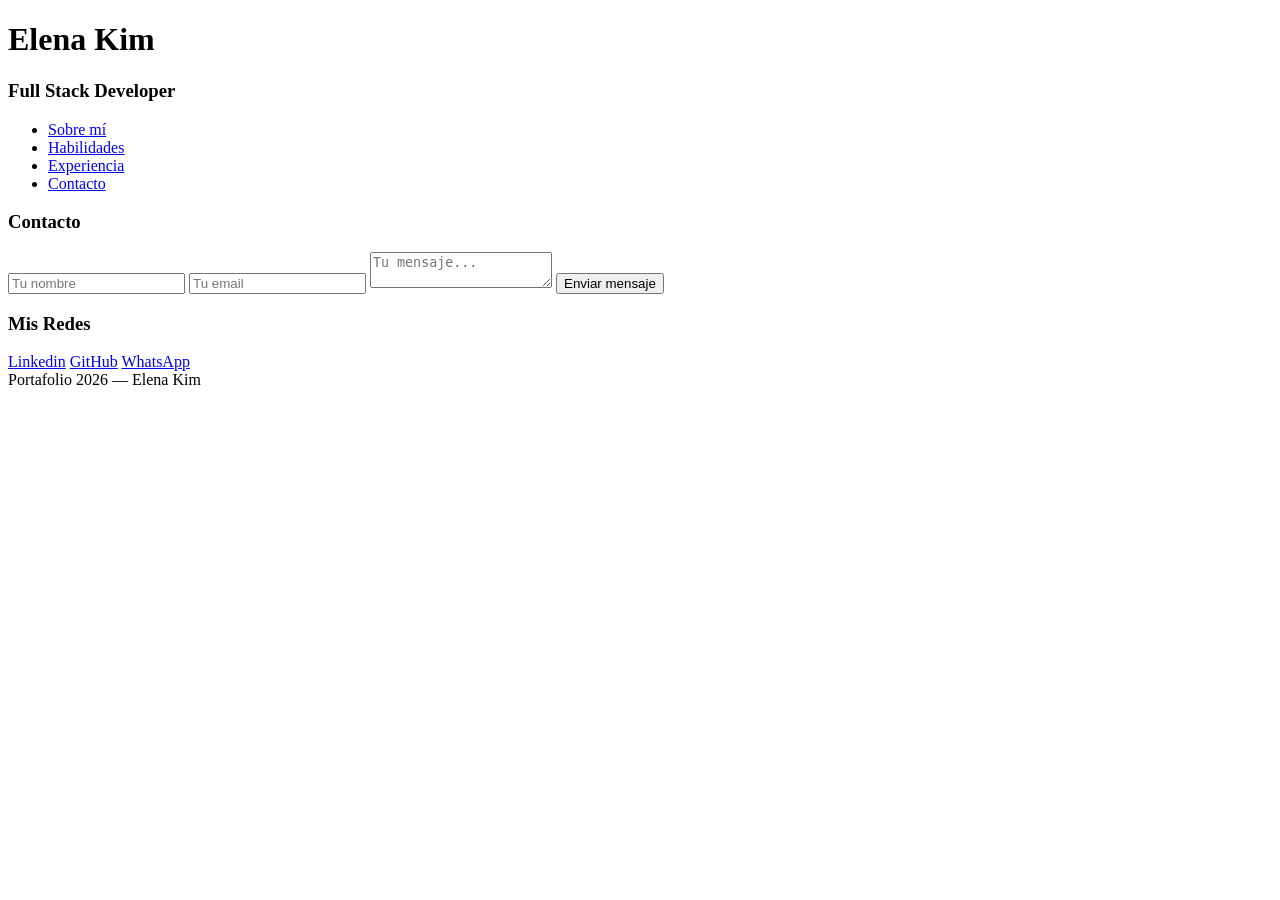
==== contactos.html @ a0f90338 "Esqueleto pag" ====
<!DOCTYPE html>
<html lang="es">
<head>
    <meta charset="UTF-8">
    <meta name="viewport" content="width=device-width, initial-scale=1.0">
    <title>Contacto — Elena Kim</title>
    <link rel="stylesheet" href="css/style.css">
</head>
<body>
<header class="header">
    <div class="header-text">
        <h1>Elena Kim</h1>
        <h3>Full Stack Developer</h3>
    </div>
</header>
<nav>
    <ul>
        <li><a href="index.html">Sobre mí</a></li>
        <li><a href="habilidades.html">Habilidades</a></li>
        <li><a href="experiencia.html">Experiencia</a></li>
        <li><a href="contactos.html" class="active">Contacto</a></li>
    </ul>
</nav>
<main class="layout">
    <section class="contenido">
        <section class="subcontenido">
            <form action="https://formspree.io/f/YOUR_FORM_ID" method="POST" id="contact-form">
                <h3>Contacto</h3>
                <input type="text" name="nombre" placeholder="Tu nombre" >
                <input type="email" name="email" placeholder="Tu email" >
                <textarea name="mensaje" placeholder="Tu mensaje..."></textarea>
                <button type="submit" class="btn">Enviar mensaje</button>
            </form>
        </section>
    </section>
     <aside class="Proyectos">
        <h3>Mis Redes</h3>
        <section class="redes">
             <a class="btn" href="https://ar.linkedin.com">Linkedin</a> 
             <a class="btn" href="https://github.com">GitHub</a> 
             <a class="btn" href="https://www.whatsapp.com/?lang=es">WhatsApp</a> 
        </section>
    </aside>
</main>
<footer class="footer">Portafolio 2026 — Elena Kim</footer>
</body>
</html>
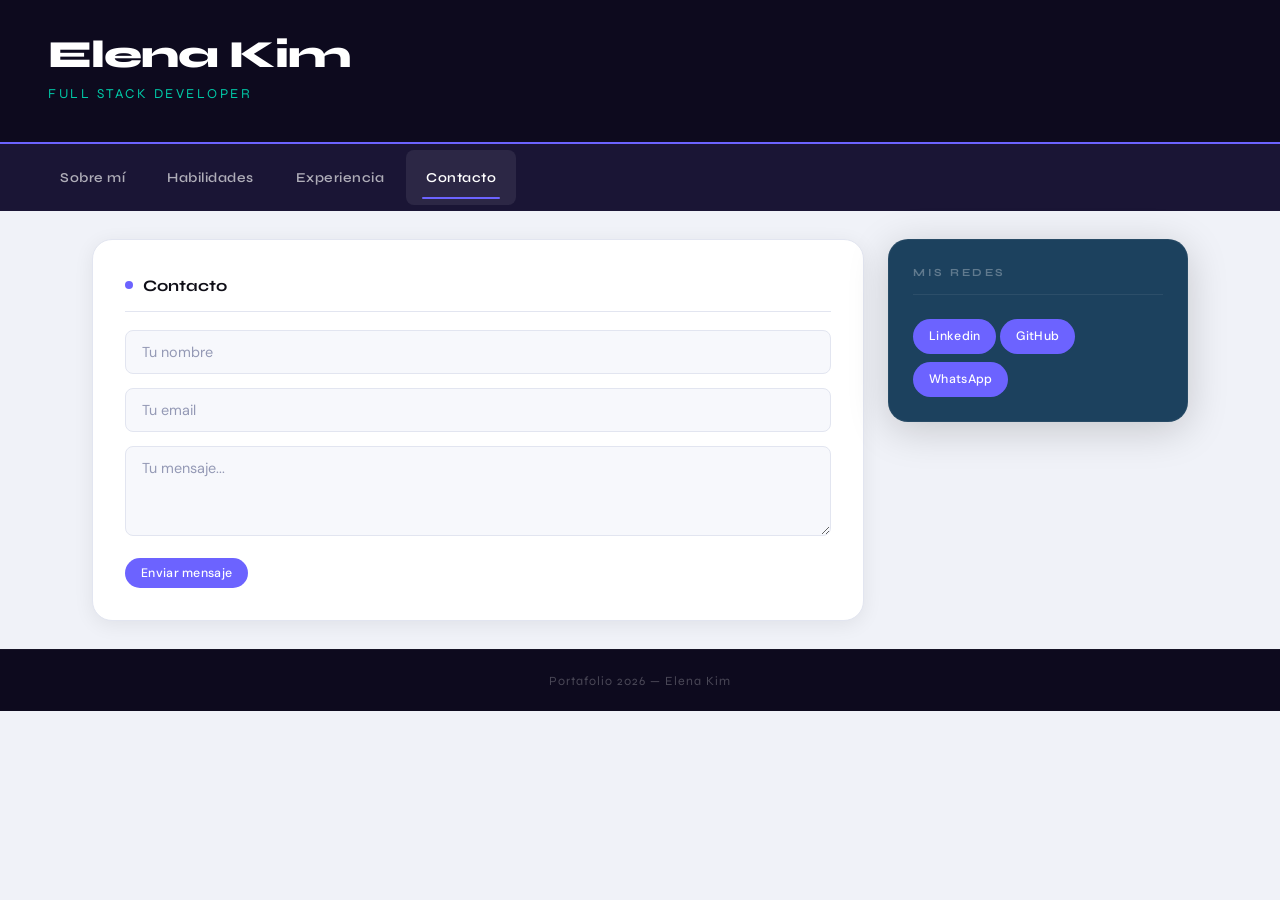
==== commit be6bd651: "Actualizo contactos(formulario) y estilos" ====
--- a/contactos.html
+++ b/contactos.html
@@ -24,7 +24,7 @@
 <main class="layout">
     <section class="contenido">
         <section class="subcontenido">
-            <form action="https://formspree.io/f/YOUR_FORM_ID" method="POST" id="contact-form">
+            <form action="https://formspree.io/f/maqlzeay" method="POST" id="contact-form">
                 <h3>Contacto</h3>
                 <input type="text" name="nombre" placeholder="Tu nombre" >
                 <input type="email" name="email" placeholder="Tu email" >
--- a/css/style.css
+++ b/css/style.css
@@ -0,0 +1,452 @@
+@import url('https://fonts.googleapis.com/css2?family=Syne:wght@400;600;700;800&family=DM+Sans:wght@300;400;500&display=swap');
+
+* {
+    margin: 0;
+    padding: 0;
+    box-sizing: border-box;
+}
+
+body {
+    font-family: 'DM Sans', sans-serif;
+    background: #f0f2f8;
+    color: #0f0e17;
+    line-height: 1.7;
+}
+
+/* ── HEADER ───────────────────────────────────────── */
+.header {
+    background: #0d0a1e;
+    padding: 36px 48px;
+    display: flex;
+    align-items: center;
+    justify-content: space-between;
+    gap: 20px;
+    border-bottom: 2px solid #6c63ff;
+}
+
+.header-text h1 {
+    font-family: 'Syne', sans-serif;
+    font-size: 2.4rem;
+    font-weight: 800;
+    color: #ffffff;
+    letter-spacing: -1px;
+    line-height: 1;
+}
+
+.header-text h3 {
+    font-family: 'Syne', sans-serif;
+    font-size: 0.85rem;
+    font-weight: 400;
+    color: #00c9a7;
+    letter-spacing: 2.5px;
+    text-transform: uppercase;
+    margin-top: 8px;
+}
+
+/* ── NAVEGACIÓN ───────────────────────────────────── */
+nav {
+    background: #1a1535;
+    padding: 0 40px;
+}
+
+nav ul {
+    display: flex;
+    list-style: none;
+    gap: 2px;
+}
+
+nav ul li a {
+    display: block;
+    padding: 16px 20px;
+    font-family: 'Syne', sans-serif;
+    font-size: 0.85rem;
+    font-weight: 600;
+    letter-spacing: 0.5px;
+    color: rgba(255, 255, 255, 0.65);
+    text-decoration: none;
+    position: relative;
+    border-radius: 8px;
+    margin: 6px 0;
+    transition: color 0.25s ease, background 0.25s ease;
+}
+
+nav ul li a::after {
+    content: '';
+    position: absolute;
+    bottom: 6px;
+    left: 50%;
+    right: 50%;
+    height: 2px;
+    background: #6c63ff;
+    border-radius: 2px;
+    transition: left 0.25s ease, right 0.25s ease;
+}
+
+nav ul li a:hover,
+nav ul li a.active {
+    color: #ffffff;
+    background: rgba(255, 255, 255, 0.08);
+}
+
+nav ul li a:hover::after,
+nav ul li a.active::after {
+    left: 16px;
+    right: 16px;
+}
+
+/* LAYOUT*/
+.layout {
+    display: grid;
+    grid-template-columns: 1fr 300px;
+    gap: 24px;
+    padding: 28px 32px;
+    max-width: 1160px;
+    margin: 0 auto;
+    align-items: start;
+}
+
+/* CONTENIDO */
+.contenido {
+    display: flex;
+    flex-direction: column;
+    gap: 20px;
+}
+
+/* TARJETAS BLANCAS */
+.subcontenido {
+    background: #ffffff;
+    border-radius: 20px;
+    padding: 32px;
+    border: 1px solid #e2e5f0;
+    box-shadow: 0 4px 20px rgba(0, 0, 0, 0.07);
+}
+
+.subcontenido h3 {
+    font-family: 'Syne', sans-serif;
+    font-size: 1rem;
+    font-weight: 700;
+    color: #0f0e17;
+    margin-bottom: 20px;
+    padding-bottom: 12px;
+    border-bottom: 1.5px solid #e2e5f0;
+    display: flex;
+    align-items: center;
+    gap: 10px;
+}
+
+/* Punto Violeta antes del título */
+.subcontenido h3::before {
+    content: '';
+    display: inline-block;
+    width: 8px;
+    height: 8px;
+    background: #6c63ff;
+    border-radius: 50%;
+    flex-shrink: 0;
+}
+
+/* SOBRE MÍ  */
+.sobre-mi {
+    display: flex;
+    align-items: center;
+    gap: 32px;
+}
+
+.fotoCarnet {
+    width: 120px;
+    height: 120px;
+    border-radius: 50%;
+    object-fit: cover;
+    flex-shrink: 0;
+    border: 3px solid #6c63ff;
+    outline: 6px solid rgba(108, 99, 255, 0.1);
+    box-shadow: 0 4px 20px rgba(0, 0, 0, 0.1);
+}
+
+.sobre-mi-texto p {
+    font-size: 0.93rem;
+    color: #5a5f7a;
+    line-height: 1.85;
+}
+
+/*HABILIDADES */
+#Habilidades h4 {
+    font-family: 'Syne', sans-serif;
+    font-size: 0.68rem;
+    font-weight: 700;
+    color: #9499b5;
+    letter-spacing: 2.5px;
+    text-transform: uppercase;
+    margin: 22px 0 10px;
+}
+
+
+#Habilidades ul {
+    list-style: none;
+    display: flex;
+    flex-wrap: wrap;
+    gap: 8px;
+}
+
+#Habilidades ul li {
+    padding: 5px 15px;
+    font-size: 0.8rem;
+    font-weight: 500;
+    color: #6c63ff;
+    background: rgba(108, 99, 255, 0.08);
+    border: 1px solid rgba(108, 99, 255, 0.22);
+    border-radius: 100px;
+}
+
+
+
+/* EXPERIENCIA */
+.job-entry {
+    padding: 20px 0;
+    border-bottom: 1px solid #e2e5f0;
+}
+
+.job-entry:first-of-type {
+    padding-top: 0;
+}
+
+.job-entry:last-child {
+    border-bottom: none;
+    padding-bottom: 0;
+}
+
+.job-entry h4 {
+    font-family: 'Syne', sans-serif;
+    font-size: 0.95rem;
+    font-weight: 700;
+    color: #0f0e17;
+    margin-bottom: 4px;
+}
+
+.job-entry .fecha {
+    display: block;
+    font-size: 0.75rem;
+    font-weight: 500;
+    color: #00c9a7;
+    letter-spacing: 0.5px;
+    margin-bottom: 12px;
+}
+
+.job-entry ul {
+    list-style: none;
+    display: flex;
+    flex-direction: column;
+    gap: 8px;
+}
+
+.job-entry ul li {
+    font-size: 0.88rem;
+    color: #5a5f7a;
+    padding-left: 18px;
+    position: relative;
+    line-height: 1.65;
+}
+
+.job-entry ul li::before {
+    content: '▸';
+    position: absolute;
+    left: 0;
+    top: 2px;
+    color: #6c63ff;
+    font-size: 0.7rem;
+}
+
+
+.contenido form {
+    display: flex;
+    flex-direction: column;
+    gap: 14px;
+}
+
+.contenido form h3 {
+    margin-bottom: 4px;
+}
+
+.contenido form input,
+.contenido form textarea {
+    width: 100%;
+    padding: 12px 16px;
+    background: #f7f8fc;
+    border: 1.5px solid #e2e5f0;
+    border-radius: 8px;
+    color: #0f0e17;
+    font-family: 'DM Sans', sans-serif;
+    font-size: 0.9rem;
+    outline: none;
+    transition: border-color 0.25s ease, box-shadow 0.25s ease;
+}
+
+.contenido form input::placeholder,
+.contenido form textarea::placeholder {
+    color: #9499b5;
+}
+
+.contenido form input:focus,
+.contenido form textarea:focus {
+    border-color: #6c63ff;
+    background: #ffffff;
+    box-shadow: 0 0 0 4px rgba(108, 99, 255, 0.1);
+}
+
+.contenido form textarea {
+    min-height: 90px;
+    resize: vertical;
+}
+
+/* ── ASIDE ────────────────────────────────────────── */
+.Proyectos {
+    background: #1c415e;
+    border-radius: 20px;
+    padding: 24px;
+    position: sticky;
+    top: 24px;
+    border: 1px solid rgba(255, 255, 255, 0.05);
+    box-shadow: 0 8px 40px rgba(0, 0, 0, 0.18);
+}
+
+.Proyectos h3 {
+    font-family: 'Syne', sans-serif;
+    font-size: 0.68rem;
+    font-weight: 700;
+    color: rgba(255, 255, 255, 0.3);
+    letter-spacing: 2.5px;
+    text-transform: uppercase;
+    margin-bottom: 16px;
+    padding-bottom: 12px;
+    border-bottom: 1px solid rgba(255, 255, 255, 0.07);
+}
+
+/* ── CARDS ────────────────────────────────────────── */
+.card {
+    display: flex;
+    border-radius: 14px;
+    overflow: hidden;
+    background: rgba(255, 255, 255, 0.06);
+    border: 1px solid rgba(255, 255, 255, 0.08);
+    margin-top: 12px;
+}
+
+.card:hover {
+    transform: translateY(-2px);
+    background: rgba(255, 255, 255, 0.10);
+    box-shadow: 0 10px 28px rgba(0, 0, 0, 0.3);
+}
+
+.ladoIzq {
+    padding: 16px 18px;
+    width: 65%;
+    display: flex;
+    flex-direction: column;
+    gap: 4px;
+    justify-content: center;
+}
+
+.ladoIzq h4 {
+    font-family: 'Syne', sans-serif;
+    font-size: 0.9rem;
+    font-weight: 700;
+    color: #ffffff;
+}
+
+.ladoIzq p {
+    font-size: 0.75rem;
+    color: rgba(255, 255, 255, 0.4);
+    line-height: 1.4;
+}
+
+.ladoDer {
+    width: 35%;
+    background: rgba(134, 131, 190, 0.18);
+    display: flex;
+    align-items: center;
+    justify-content: center;
+    background-color: #ffffff;
+}
+
+.ladoDer img {
+    width: 100%;
+    height: 100%;
+    object-fit: cover;
+    opacity: 0.5;
+    mix-blend-mode: luminosity;
+}
+
+
+.btn {
+    display: inline-block;
+    padding: 7px 16px;
+    background: #6c63ff;
+    color: #ffffff;
+    border-radius: 100px;
+    font-family: 'DM Sans', sans-serif;
+    font-size: 0.77rem;
+    font-weight: 500;
+    text-decoration: none;
+    border: none;
+    cursor: pointer;
+    letter-spacing: 0.3px;
+    margin-top: 8px;
+    width: fit-content;
+    transition: opacity 0.2s, transform 0.15s;
+}
+
+.btn:hover {
+    opacity: 0.85;
+    transform: translateY(-1px);
+}
+
+.btn:active {
+    transform: scale(0.97);
+}
+
+
+.footer {
+    background: #0d0a1e;
+    color: rgba(255, 255, 255, 0.25);
+    text-align: center;
+    padding: 20px;
+    font-family: 'Syne', sans-serif;
+    font-size: 0.78rem;
+    letter-spacing: 1px;
+    border-top: 1px solid rgba(255, 255, 255, 0.04);
+}
+
+
+@media (max-width: 820px) {
+    .layout {
+        grid-template-columns: 1fr;
+        padding: 16px;
+    }
+
+    .header {
+        padding: 28px 20px;
+        flex-direction: column;
+        text-align: center;
+    }
+
+    nav {
+        padding: 0 12px;
+    }
+
+    nav ul {
+        flex-wrap: wrap;
+    }
+
+    .sobre-mi {
+        flex-direction: column;
+        text-align: center;
+    }
+
+    .Proyectos {
+        position: static;
+    }
+
+    .subcontenido {
+        padding: 24px 20px;
+    }
+}
